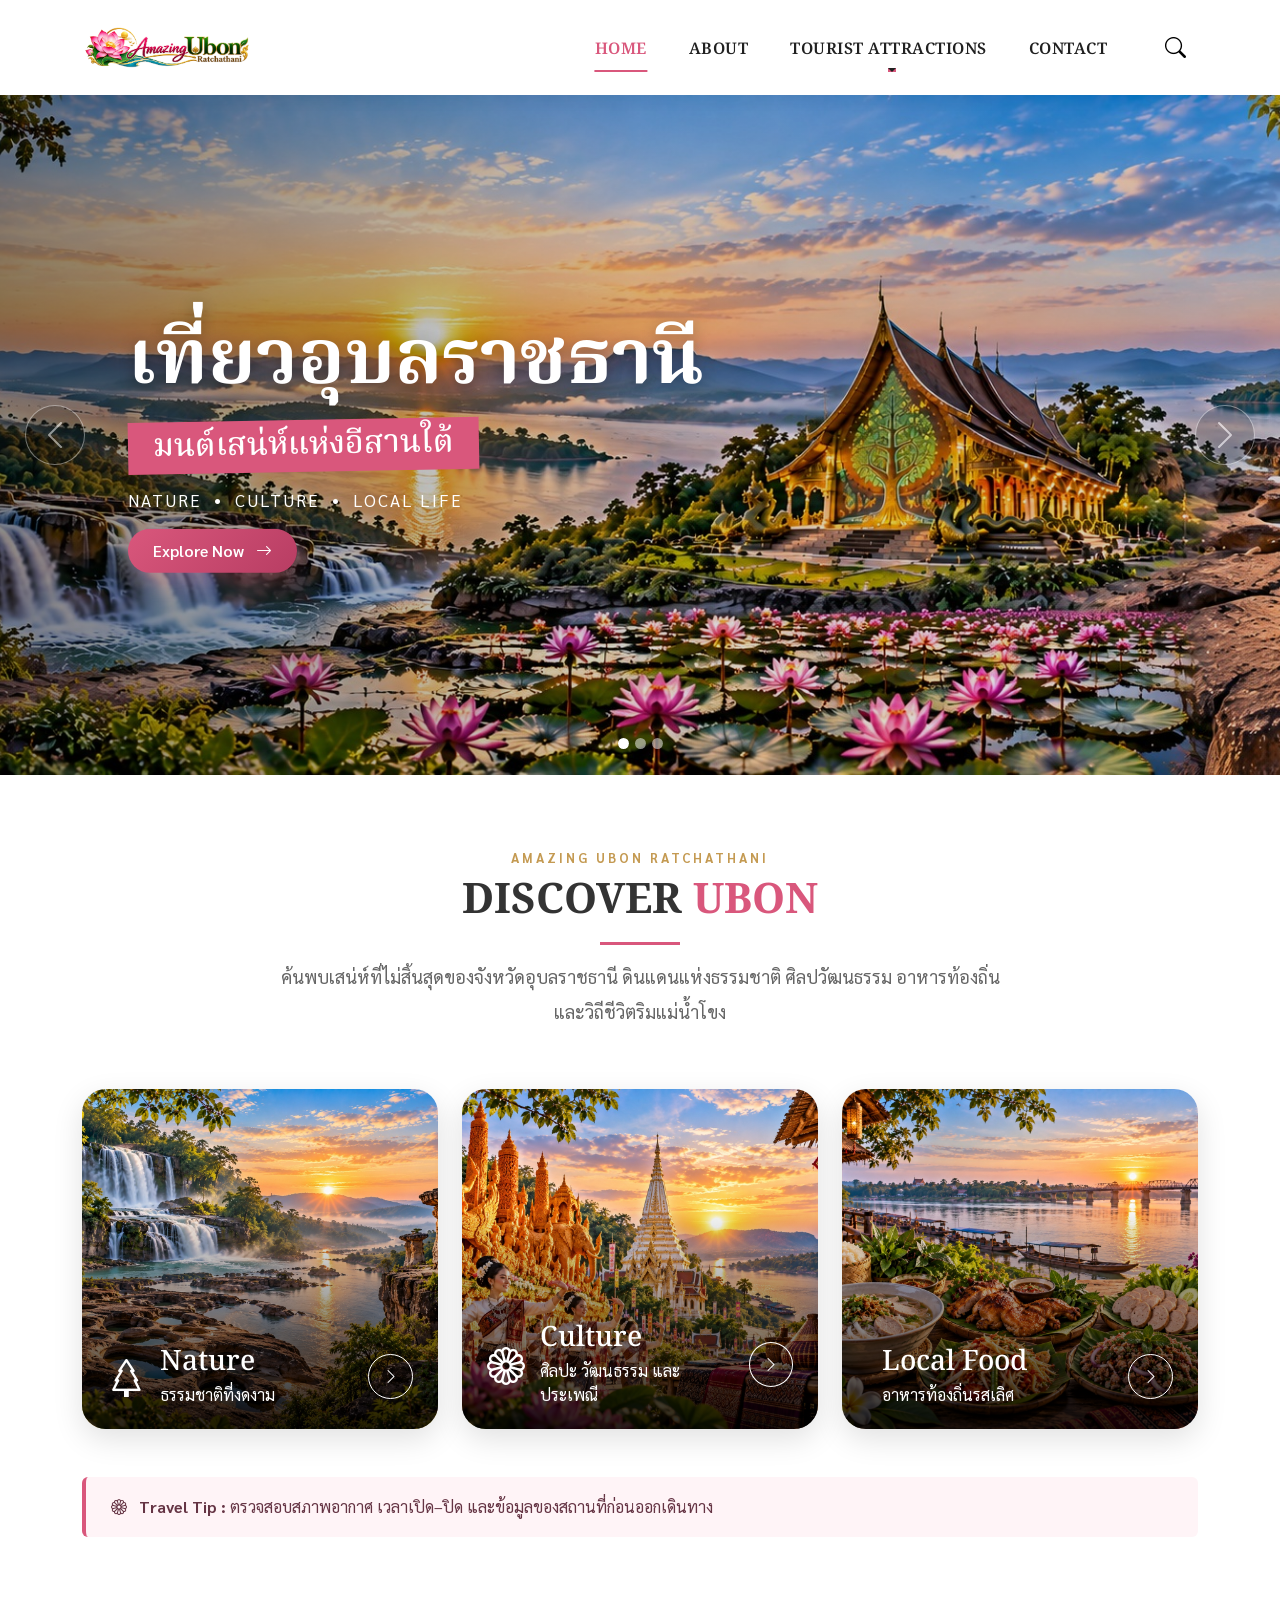
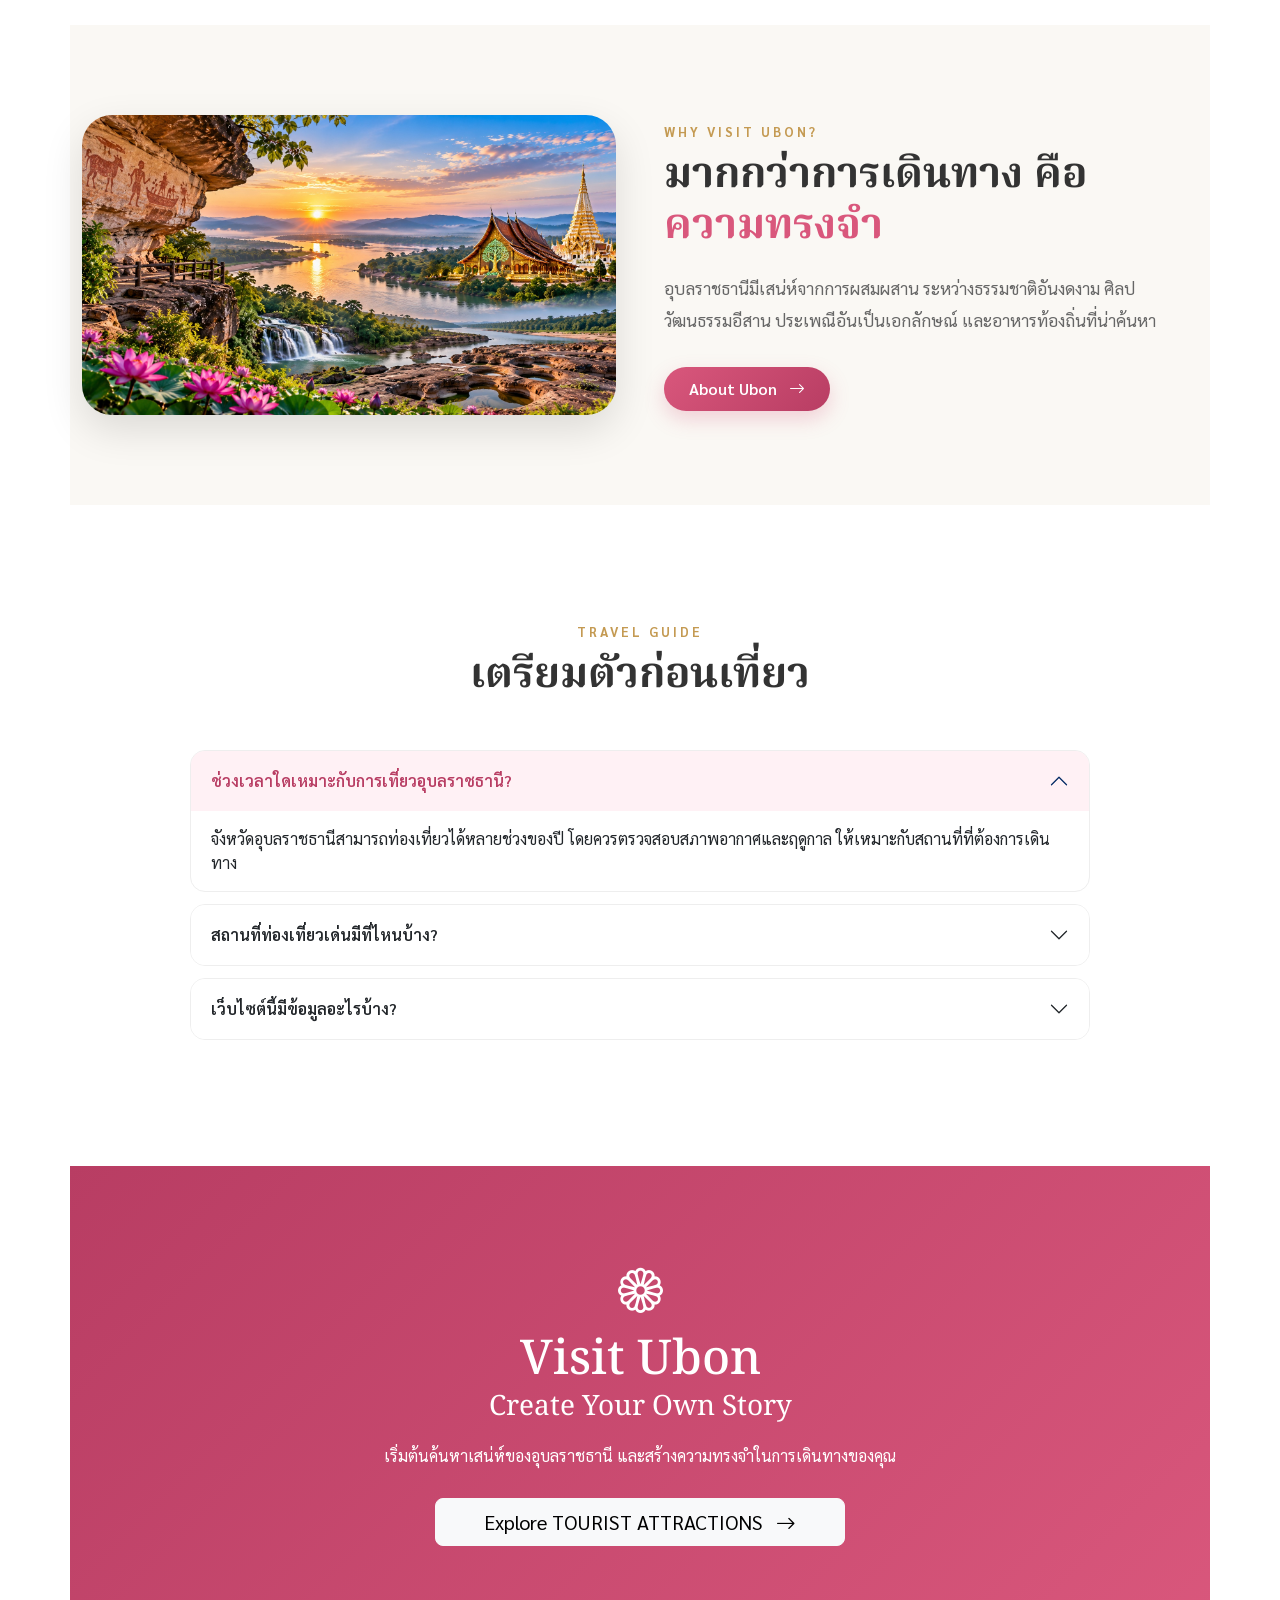
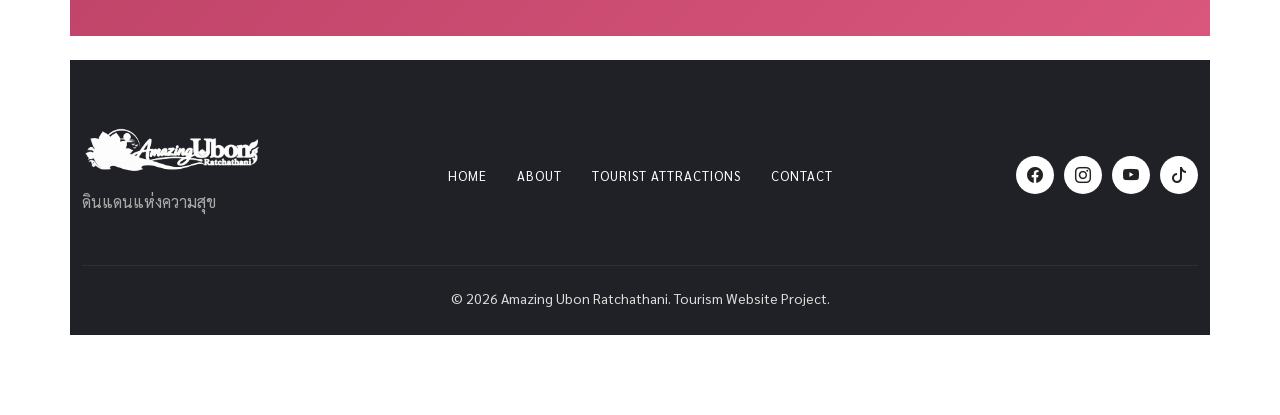
==== index.html @ 1d745002 "Initial commit" ====
<!DOCTYPE html>
<html lang="th">

<head>
    <meta charset="UTF-8">
    <meta name="viewport" content="width=device-width, initial-scale=1.0">

    <title>Amazing Ubon Ratchathani</title>

    <link rel="icon" href="images/logo.png">

    <!-- Bootstrap -->
    <link href="https://cdn.jsdelivr.net/npm/bootstrap@5.3.8/dist/css/bootstrap.min.css" rel="stylesheet">

    <!-- Bootstrap Icons -->
    <link rel="stylesheet" href="https://cdn.jsdelivr.net/npm/bootstrap-icons@1.13.1/font/bootstrap-icons.min.css">

    <!-- Google Fonts -->
    <link rel="preconnect" href="https://fonts.googleapis.com">
    <link rel="preconnect" href="https://fonts.gstatic.com" crossorigin>

    <link
        href="https://fonts.googleapis.com/css2?family=Noto+Serif+Thai:wght@400;500;600;700&family=Sarabun:wght@300;400;500;600;700&display=swap"
        rel="stylesheet">

    <link rel="stylesheet" href="css/style.css">
</head>

<body>


    <!--NAVBAR-->
    <nav class="navbar navbar-expand-lg navbar-light bg-white sticky-top">

        <div class="container">

            <!-- Logo -->
            <a class="navbar-brand" href="index.html">

                <img src="images/logo.png" alt="Amazing Ubon" class="nav-logo"> </a>


            <!-- Mobile Button -->
            <button class="navbar-toggler" type="button" data-bs-toggle="collapse" data-bs-target="#navbarMain">

                <span class="navbar-toggler-icon"></span></button>

            <div class="collapse navbar-collapse" id="navbarMain">
                <ul class="navbar-nav ms-auto align-items-lg-center">
                    <li class="nav-item">
                        <a class="nav-link active" href="index.html">
                            HOME
                        </a> </li>

                    <li class="nav-item">
                        <a class="nav-link" href="about.html">
                            ABOUT
                        </a></li>

                    <!-- Dropdown -->
                    <li class="nav-item dropdown">
                        <a class="nav-link dropdown-toggle" href="#" data-bs-toggle="dropdown">
                            TOURIST ATTRACTIONS
                        </a>

                        <ul class="dropdown-menu">
                            <li>
                                <a class="dropdown-item" href="services.html">
                                    สถานที่ทั้งหมด
                                </a>
                            </li>

                            <li>
                                <a class="dropdown-item" href="services.html#nature">
                                    ธรรมชาติ
                                </a>
                            </li>

                            <li>
                                <a class="dropdown-item" href="services.html#culture">
                                    วัฒนธรรม
                                </a>
                            </li>
                           
                            <li>
                                <a class="dropdown-item" href="services.html#local-food">
                                    อาหารท้องถิ่น
                                </a>
                            </li>
                           





                        </ul>

                    </li>


                    <li class="nav-item">

                        <a class="nav-link" href="contact.html">

                            CONTACT

                        </a>

                    </li>


                    <li class="nav-item ms-lg-3">

                        <button class="search-btn" data-bs-toggle="modal" data-bs-target="#searchModal">

                            <i class="bi bi-search"></i>

                        </button>

                    </li>

                </ul>

            </div>

        </div>

    </nav>


    <!-- ==================================================
     HERO CAROUSEL
================================================== -->
    <section id="heroCarousel" class="carousel slide carousel-fade" data-bs-ride="carousel">

        <!-- Indicators -->
        <div class="carousel-indicators">

            <button type="button" data-bs-target="#heroCarousel" data-bs-slide-to="0" class="active">
            </button>

            <button type="button" data-bs-target="#heroCarousel" data-bs-slide-to="1">
            </button>

            <button type="button" data-bs-target="#heroCarousel" data-bs-slide-to="2">
            </button>

        </div>


        <div class="carousel-inner">


            <!-- ================= SLIDE 1 ================= -->
            <div class="carousel-item active">

                <img src="images/banner.jpg" class="hero-img" alt="เที่ยวอุบลราชธานี">

                <div class="hero-overlay"></div>
                <div class="carousel-caption hero-content">

                    <span class="hero-small">

                    </span>

                    <h1>
                        เที่ยวอุบลราชธานี
                    </h1>

                    <h2>
                        มนต์เสน่ห์แห่งอีสานใต้
                    </h2>

                    <p>
                        NATURE &nbsp;•&nbsp;
                        CULTURE &nbsp;•&nbsp;
                        LOCAL LIFE
                    </p>


                    <a href="services.html" class="btn btn-ubon">

                        Explore Now

                        <i class="bi bi-arrow-right ms-2"></i>

                    </a>

                </div>

            </div>


            <!-- ================= SLIDE 2 ================= -->
            <div class="carousel-item">

                <img src="images/phataem1.jpg" class="hero-img" alt="อุทยานแห่งชาติผาแต้ม">

                <div class="hero-overlay"></div>


                <div class="carousel-caption hero-content">

                    <span class="hero-small">
                        DISCOVER NATURE
                    </span>
                    <p>
                        ชมทิวทัศน์และเรียนรู้เรื่องราว
                        จากภาพเขียนสีก่อนประวัติศาสตร์
                    </p>
                    <a href="services.html#nature" class="btn btn-ubon">

                        Discover

                        <i class="bi bi-arrow-right ms-2"></i>

                    </a>

                </div>

            </div>


            <!-- ================= SLIDE 3 ================= -->
            <div class="carousel-item">

                <img src="images/candle1.jpg" class="hero-img" alt="ประเพณี แห่เทียนพรรษา">

                <div class="hero-overlay"></div>


                <div class="carousel-caption hero-content">

                    <span class="hero-small">
                        UBON CULTURE
                    </span>


                    <a href="services.html#culture" class="btn btn-ubon">

                        Learn More

                        <i class="bi bi-arrow-right ms-2"></i>

                    </a>

                </div>

            </div>

        </div>


        <!-- Previous -->
        <button class="carousel-control-prev" type="button" data-bs-target="#heroCarousel" data-bs-slide="prev">

            <span class="carousel-control-prev-icon"></span>

        </button>


        <!-- Next -->
        <button class="carousel-control-next" type="button" data-bs-target="#heroCarousel" data-bs-slide="next">

            <span class="carousel-control-next-icon"></span>

        </button>

    </section>


    <!-- ==================================================
     INTRODUCTION
================================================== -->
    <section class="intro-section">

        <div class="container text-center">

            <span class="section-small">
                AMAZING UBON RATCHATHANI
            </span>

            <h2 class="section-title">

                DISCOVER
                <span>UBON</span>

            </h2>

            <div class="title-line"></div>

            <p class="intro-text">

                ค้นพบเสน่ห์ที่ไม่สิ้นสุดของจังหวัดอุบลราชธานี
                ดินแดนแห่งธรรมชาติ ศิลปวัฒนธรรม
                อาหารท้องถิ่น และวิถีชีวิตริมแม่น้ำโขง

            </p>

        </div>

    </section>


    <!-- ==================================================
     3 CARDS
================================================== -->
    <section class="discover-section">

        <div class="container">

            <div class="row g-4">


                <!-- NATURE -->
                <div class="col-lg-4 col-md-6">

                    <div class="discover-card">

                        <img src="images/nature.jpg" alt="Nature">


                        <div class="card-dark-overlay"></div>


                        <div class="discover-content">

                            <div class="discover-icon">
                                <i class="bi bi-tree"></i>
                            </div>


                            <div>

                                <h3>
                                    Nature
                                </h3>

                                <p>
                                    ธรรมชาติที่งดงาม
                                </p>

                            </div>


                            <a href="services.html#nature" class="round-arrow">

                                <i class="bi bi-chevron-right"></i>

                            </a>

                        </div>

                    </div>

                </div>


                <!-- CULTURE -->
                <div class="col-lg-4 col-md-6">

                    <div class="discover-card">

                        <img src="images/culture.jpg" alt="Culture">


                        <div class="card-dark-overlay"></div>


                        <div class="discover-content">

                            <div class="discover-icon">
                                <i class="bi bi-flower1"></i>
                            </div>


                            <div>

                                <h3>
                                    Culture
                                </h3>

                                <p>
                                    ศิลปะ วัฒนธรรม และประเพณี
                                </p>

                            </div>


                            <a href="services.html#culture" class="round-arrow">

                                <i class="bi bi-chevron-right"></i>

                            </a>

                        </div>

                    </div>

                </div>


                <!-- FOOD -->
               <!-- =========================
     LOCAL FOOD
========================== -->

<div class="col-lg-4 col-md-6">

    <div class="discover-card">

        <img src="images/local-food.jpg"
             alt="Local Food">

        <div class="card-dark-overlay"></div>

        <div class="discover-content">

            <div class="discover-icon">
                <i class="bi bi-fork-knife"></i>
            </div>

            <div>

                <h3>
                    Local Food
                </h3>

                <p>
                    อาหารท้องถิ่นรสเลิศ
                </p>

            </div>


            <!-- ลิงก์ไป Local Food ในหน้า TOURIST ATTRACTIONS -->
            <a href="services.html#local-food"
               class="round-arrow"
               aria-label="ดูอาหารท้องถิ่น">

                <i class="bi bi-chevron-right"></i>

            </a>

        </div>

    </div>

</div>


    <!-- ==================================================
     TRAVEL ALERT
================================================== -->
    <section class="container py-5">

        <div class="alert travel-alert" role="alert">

            <i class="bi bi-flower1 me-2"></i>

            <strong>Travel Tip :</strong>

            ตรวจสอบสภาพอากาศ เวลาเปิด–ปิด
            และข้อมูลของสถานที่ก่อนออกเดินทาง

        </div>

    </section>


    <!-- ==================================================
     WHY UBON
================================================== -->
    <section class="why-section">

        <div class="container">

            <div class="row align-items-center g-5">


                <div class="col-lg-6">

                    <img src="images/about-ubon.jpg" class="img-fluid why-image" alt="Amazing Ubon">

                </div>


                <div class="col-lg-6">

                    <span class="section-small">
                        WHY VISIT UBON?
                    </span>


                    <h2 class="section-title text-start">

                        มากกว่าการเดินทาง คือ
                        <br><span> ความทรงจำ </span>

                    </h2>


                    <p>

                        อุบลราชธานีมีเสน่ห์จากการผสมผสาน
                        ระหว่างธรรมชาติอันงดงาม
                        ศิลปวัฒนธรรมอีสาน
                        ประเพณีอันเป็นเอกลักษณ์
                        และอาหารท้องถิ่นที่น่าค้นหา

                    </p>


                    <a href="about.html" class="btn btn-ubon">

                        About Ubon

                        <i class="bi bi-arrow-right ms-2"></i>

                    </a>

                </div>

            </div>

        </div>

    </section>


    <!-- ==================================================
     ACCORDION
================================================== -->
    <section class="travel-info">

        <div class="container">

            <div class="text-center mb-5">

                <span class="section-small">
                    TRAVEL GUIDE
                </span>

                <h2 class="section-title">
                    เตรียมตัวก่อนเที่ยว
                </h2>

            </div>


            <div class="accordion" id="travelAccordion">


                <div class="accordion-item">

                    <h2 class="accordion-header">

                        <button class="accordion-button" data-bs-toggle="collapse" data-bs-target="#answer1">

                            ช่วงเวลาใดเหมาะกับการเที่ยวอุบลราชธานี?

                        </button>

                    </h2>


                    <div id="answer1" class="accordion-collapse collapse show" data-bs-parent="#travelAccordion">

                        <div class="accordion-body">

                            จังหวัดอุบลราชธานีสามารถท่องเที่ยวได้หลายช่วงของปี
                            โดยควรตรวจสอบสภาพอากาศและฤดูกาล
                            ให้เหมาะกับสถานที่ที่ต้องการเดินทาง

                        </div>

                    </div>

                </div>


                <div class="accordion-item">

                    <h2 class="accordion-header">

                        <button class="accordion-button collapsed" data-bs-toggle="collapse" data-bs-target="#answer2">

                            สถานที่ท่องเที่ยวเด่นมีที่ไหนบ้าง?

                        </button>

                    </h2>


                    <div id="answer2" class="accordion-collapse collapse" data-bs-parent="#travelAccordion">

                        <div class="accordion-body">

                            ตัวอย่างสถานที่น่าสนใจ ได้แก่
                            อุทยานแห่งชาติผาแต้ม สามพันโบก
                            น้ำตกห้วยหลวง และวัดสิรินธรวรารามภูพร้าว

                        </div>

                    </div>

                </div>


                <div class="accordion-item">

                    <h2 class="accordion-header">

                        <button class="accordion-button collapsed" data-bs-toggle="collapse" data-bs-target="#answer3">

                            เว็บไซต์นี้มีข้อมูลอะไรบ้าง?

                        </button>

                    </h2>


                    <div id="answer3" class="accordion-collapse collapse" data-bs-parent="#travelAccordion">

                        <div class="accordion-body">

                            เว็บไซต์รวบรวมข้อมูลเกี่ยวกับ
                            สถานที่ท่องเที่ยว ธรรมชาติ
                            วัฒนธรรม อาหาร และข้อมูลสำหรับการเดินทาง

                        </div>

                    </div>

                </div>

            </div>

        </div>

    </section>


    <!-- ==================================================
     CTA
================================================== -->
    <section class="main-cta">

        <div class="container text-center">

            <i class="bi bi-flower1 cta-lotus"></i>

            <h2>
                Visit Ubon
            </h2>

            <h3>
                Create Your Own Story
            </h3>

            <p>
                เริ่มต้นค้นหาเสน่ห์ของอุบลราชธานี
                และสร้างความทรงจำในการเดินทางของคุณ
            </p>


            <a href="services.html" class="btn btn-light btn-lg px-5">

                Explore TOURIST ATTRACTIONS

                <i class="bi bi-arrow-right ms-2"></i>

            </a>

        </div>

    </section>


    <!-- ==================================================
     FOOD MODAL
================================================== -->
    <div class="modal fade" id="foodModal" tabindex="-1">

        <div class="modal-dialog modal-dialog-centered">

            <div class="modal-content">

                <div class="modal-header">

                    <h5 class="modal-title">
                        Local Food
                    </h5>

                    <button class="btn-close" data-bs-dismiss="modal">
                    </button>

                </div>


                <div class="modal-body">

                    <img src="images/local-food.jpg" class="img-fluid rounded mb-3" alt="อาหารอุบลราชธานี">


                    <h4>
                        อาหารท้องถิ่นที่น่าลอง
                    </h4>

                    <p>
                        ก๋วยจั๊บญวน หมูยอ
                        อาหารอีสาน และเมนูพื้นถิ่นอีกหลากหลายเมนู
                    </p>

                </div>

            </div>

        </div>

    </div>


    <!-- ==================================================
     SEARCH MODAL
================================================== -->
    <div class="modal fade" id="searchModal" tabindex="-1">

        <div class="modal-dialog modal-dialog-centered">

            <div class="modal-content">

                <div class="modal-header">

                    <h5 class="modal-title">
                        ค้นหาสถานที่ท่องเที่ยว
                    </h5>

                    <button class="btn-close" data-bs-dismiss="modal">
                    </button>

                </div>


                <div class="modal-body">

                    <div class="input-group">

                        <input type="text" class="form-control" placeholder="ค้นหา...">

                        <button class="btn btn-ubon">

                            <i class="bi bi-search"></i>

                        </button>

                    </div>

                </div>

            </div>

        </div>

    </div>


    <!-- ==================================================
     FOOTER
================================================== -->
    <footer class="footer">

        <div class="container">

            <div class="row align-items-center gy-4">


                <!-- LOGO -->
                <div class="col-lg-3">

                    <img src="images/logo.png" class="footer-logo" alt="Ubon Ratchathani">

                    <p class="footer-slogan">
                        ดินแดนแห่งความสุข
                    </p>

                </div>


                <!-- MENU -->
                <div class="col-lg-6">

                    <div class="footer-menu">

                        <a href="index.html">
                            HOME
                        </a>

                        <a href="about.html">
                            ABOUT
                        </a>

                        <a href="services.html">
                            TOURIST ATTRACTIONS
                        </a>

                        <a href="contact.html">
                            CONTACT
                        </a>

                    </div>

                </div>


                <!-- SOCIAL -->
                <div class="col-lg-3 text-lg-end">

                    <div class="social-links">

                        <a href="#">
                            <i class="bi bi-facebook"></i>
                        </a>

                        <a href="#">
                            <i class="bi bi-instagram"></i>
                        </a>

                        <a href="#">
                            <i class="bi bi-youtube"></i>
                        </a>

                        <a href="#">
                            <i class="bi bi-tiktok"></i>
                        </a>

                    </div>

                </div>

            </div>


            <hr>


            <div class="text-center">

                <small>
                    © 2026 Amazing Ubon Ratchathani.
                    Tourism Website Project.
                </small>

            </div>

        </div>

    </footer>


    <script src="https://cdn.jsdelivr.net/npm/bootstrap@5.3.8/dist/js/bootstrap.bundle.min.js"></script>

    <script src="js/script.js"></script>

</body>

</html>
---- css/style.css ----
/* ==================================================
   ROOT COLORS
================================================== */

:root {

    --ubon-pink: #d9577c;
    --ubon-pink-dark: #b83d63;

    --ubon-gold: #c49a52;

    --ubon-dark: #202126;

    --ubon-green: #315a42;

    --ubon-cream: #faf8f4;

    --ubon-white: #ffffff;

}


/* ==================================================
   GENERAL
================================================== */

* {
    box-sizing: border-box;
}

html {
    scroll-behavior: smooth;
}

body {

    margin: 0;

    font-family: 'Sarabun', sans-serif;

    color: #333;

    background: #fff;

}


/* หัวข้อภาษาไทย */
h1,
h2,
h3,
h4,
h5,
h6 {

    font-family: 'Noto Serif Thai', serif;

}


/* ==================================================
   NAVBAR
================================================== */

.navbar {

    min-height: 90px;

    padding: 8px 0;

    box-shadow:
        0 3px 15px rgba(0,0,0,0.08);

}


.nav-logo {

    width: 170px;

    max-height: 70px;

    object-fit: contain;

}


.navbar-nav {

    gap: 18px;

}


.navbar .nav-link {

    position: relative;

    padding: 30px 12px 25px !important;

    color: #202020;

    font-family: 'Noto Serif Thai', serif;

    font-weight: 600;

    letter-spacing: .5px;

}


.navbar .nav-link::after {

    content: "";

    position: absolute;

    left: 50%;
    bottom: 15px;

    width: 0;
    height: 2px;

    background: var(--ubon-pink);

    transform: translateX(-50%);

    transition: .3s;

}


.navbar .nav-link:hover,
.navbar .nav-link.active {

    color: var(--ubon-pink);

}


.navbar .nav-link:hover::after,
.navbar .nav-link.active::after {

    width: 70%;

}


.search-btn {

    width: 45px;
    height: 45px;

    border: 0;

    border-radius: 50%;

    background: transparent;

    font-size: 21px;

    transition: .3s;

}


.search-btn:hover {

    background: #f8e5eb;

    color: var(--ubon-pink);

}


/* ==================================================
   HERO
================================================== */

#heroCarousel {

    position: relative;

}


.hero-img {

    width: 100%;

    height: 680px;

    object-fit: cover;

}


.hero-overlay {

    position: absolute;

    inset: 0;

    background:
        linear-gradient(
            90deg,
            rgba(0,0,0,.46) 0%,
            rgba(0,0,0,.15) 50%,
            rgba(0,0,0,.12) 100%
        );

}


.hero-content {

    top: 50%;
    bottom: auto;

    left: 10%;

    width: 620px;

    text-align: left;

    transform: translateY(-50%);

}


.hero-small {

    display: inline-block;

    margin-bottom: 10px;

    color: #fff;

    letter-spacing: 4px;

    font-size: 14px;

}


.hero-content h1 {

    margin-bottom: 0;

    color: white;

    font-size: clamp(3rem, 6vw, 6rem);

    font-weight: 700;

    line-height: 1.1;

    text-shadow:
        0 3px 15px rgba(0,0,0,.3);

}


.hero-content h2 {

    display: inline-block;

    margin: 15px 0;

    padding: 7px 25px;

    color: white;

    background: var(--ubon-pink);

    font-size: 2rem;

    transform: rotate(-1deg);

}


.hero-content p {

    color: white;

    font-size: 17px;

    letter-spacing: 2px;

}


/* Carousel arrows */

.carousel-control-prev,
.carousel-control-next {

    width: 60px;
    height: 60px;

    top: 50%;

    margin: 0 25px;

    border: 1px solid rgba(255,255,255,.8);

    border-radius: 50%;

    background: rgba(0,0,0,.35);

    transform: translateY(-50%);

}


.carousel-indicators [data-bs-target] {

    width: 11px;
    height: 11px;

    border-radius: 50%;

}


/* ==================================================
   BUTTON
================================================== */

.btn-ubon {

    padding: 13px 30px;

    border: 1px solid var(--ubon-pink);

    border-radius: 50px;

    color: white;

    background:
        linear-gradient(
            135deg,
            var(--ubon-pink),
            var(--ubon-pink-dark)
        );

    font-weight: 600;

    box-shadow:
        0 8px 20px rgba(217,87,124,.25);

    transition: .3s;

}


.btn-ubon:hover {

    color: white;

    background: var(--ubon-pink-dark);

    transform: translateY(-3px);

}


/* ==================================================
   INTRO
================================================== */

.intro-section {

    padding: 70px 0 25px;

    background:
        linear-gradient(
            rgba(255,255,255,.96),
            rgba(255,255,255,.96)
        );

}


.section-small {

    color: var(--ubon-gold);

    font-size: 13px;

    font-weight: 700;

    letter-spacing: 3px;

}


.section-title {

    margin-top: 8px;

    font-size: 42px;

    font-weight: 700;

    text-align: center;

}


.section-title span {

    color: var(--ubon-pink);

}


.title-line {

    width: 80px;
    height: 3px;

    margin: 15px auto;

    background: var(--ubon-pink);

}


.intro-text {

    max-width: 750px;

    margin: auto;

    color: #666;

    font-size: 18px;

    line-height: 1.9;

}


/* ==================================================
   DISCOVER CARDS
================================================== */

.discover-section {

    padding: 35px 0 80px;

}


.discover-card {

    position: relative;

    height: 340px;

    overflow: hidden;

    border-radius: 24px;

    box-shadow:
        0 10px 30px rgba(0,0,0,.12);

}


.discover-card img {

    width: 100%;
    height: 100%;

    object-fit: cover;

    transition: transform .6s;

}


.discover-card:hover img {

    transform: scale(1.08);

}


.card-dark-overlay {

    position: absolute;

    inset: 0;

    background:
        linear-gradient(
            transparent 35%,
            rgba(0,0,0,.85) 100%
        );

}


.discover-content {

    position: absolute;

    left: 25px;
    right: 25px;
    bottom: 22px;

    display: flex;

    align-items: center;

    gap: 15px;

    color: white;

}


.discover-content h3 {

    margin: 0;

    font-size: 28px;

}


.discover-content p {

    margin: 3px 0 0;

}


.discover-icon {

    font-size: 38px;

}


.round-arrow {

    width: 45px;
    height: 45px;

    margin-left: auto;

    display: flex;

    align-items: center;
    justify-content: center;

    border: 1px solid white;

    border-radius: 50%;

    color: white;

    background: transparent;

    text-decoration: none;

    transition: .3s;

}


.round-arrow:hover {

    color: white;

    background: var(--ubon-pink);

    border-color: var(--ubon-pink);

}


/* ==================================================
   ALERT
================================================== */

.travel-alert {

    padding: 18px 25px;

    border: 0;
    border-left: 4px solid var(--ubon-pink);

    background: #fff4f7;

    color: #653444;

}


/* ==================================================
   WHY UBON
================================================== */

.why-section {

    padding: 90px 0;

    background: var(--ubon-cream);

}


.why-image {

    width: 100%;

    border-radius: 30px;

    box-shadow:
        0 15px 40px rgba(0,0,0,.12);

}


.why-section .section-title {

    text-align: left;

}


.why-section p {

    margin: 20px 0 30px;

    color: #666;

    font-size: 17px;

    line-height: 1.9;

}


/* ==================================================
   ACCORDION
================================================== */

.travel-info {

    padding: 90px 0;

}


.accordion {

    max-width: 900px;

    margin: auto;

}


.accordion-item {

    margin-bottom: 12px;

    overflow: hidden;

    border: 1px solid #eee !important;

    border-radius: 15px !important;

}


.accordion-button {

    padding: 20px;

    font-family: 'Sarabun', sans-serif;

    font-weight: 600;

}


.accordion-button:not(.collapsed) {

    color: var(--ubon-pink-dark);

    background: #fff1f5;

    box-shadow: none;

}


.accordion-button:focus {

    box-shadow: none;

}


/* ==================================================
   CTA
================================================== */

.main-cta {

    padding: 90px 0;

    color: white;

    background:
        linear-gradient(
            135deg,
            #b83d63,
            #d9577c
        );

}


.cta-lotus {

    font-size: 45px;

}


.main-cta h2 {

    margin: 10px 0 0;

    font-size: 48px;

}


.main-cta h3 {

    font-weight: 400;

}


.main-cta p {

    max-width: 600px;

    margin: 20px auto 30px;

}


/* ==================================================
   FOOTER
================================================== */

.footer {

    padding: 60px 0 25px;

    color: #ddd;

    background: #202126;

}


.footer-logo {

    width: 180px;

    filter: brightness(0) invert(1);

}


.footer-slogan {

    margin-top: 10px;

    color: #aaa;

}


.footer-menu {

    display: flex;

    justify-content: center;

    gap: 30px;

}


.footer-menu a {

    color: white;

    text-decoration: none;

    font-size: 13px;

    letter-spacing: 1px;

}


.footer-menu a:hover {

    color: var(--ubon-pink);

}


.social-links {

    display: flex;

    justify-content: flex-end;

    gap: 10px;

}


.social-links a {

    width: 38px;
    height: 38px;

    display: flex;

    align-items: center;
    justify-content: center;

    border-radius: 50%;

    color: #222;

    background: white;

    text-decoration: none;

    transition: .3s;

}


.social-links a:hover {

    color: white;

    background: var(--ubon-pink);

}


.footer hr {

    margin: 35px 0 20px;

    border-color: #555;

}


/* ==================================================
   RESPONSIVE
================================================== */

@media (max-width: 991px) {

    .navbar-nav {

        gap: 0;

    }


    .navbar .nav-link {

        padding: 12px !important;

    }


    .navbar .nav-link::after {

        display: none;

    }


    .hero-img {

        height: 600px;

    }


    .hero-content {

        left: 8%;

        width: 84%;

    }


    .hero-content h1 {

        font-size: 4rem;

    }


    .footer-menu {

        justify-content: flex-start;

        flex-wrap: wrap;

    }


    .social-links {

        justify-content: flex-start;

    }

}


@media (max-width: 576px) {

    .nav-logo {

        width: 130px;

    }


    .hero-img {

        height: 520px;

    }


    .hero-content {

        left: 7%;

        width: 86%;

    }


    .hero-content h1 {

        font-size: 2.7rem;

    }


    .hero-content h2 {

        font-size: 1.4rem;

    }


    .hero-content p {

        font-size: 13px;

    }


    .section-title {

        font-size: 32px;

    }


    .discover-card {

        height: 300px;

    }


    .carousel-control-prev,
    .carousel-control-next {

        width: 45px;
        height: 45px;

        margin: 0 8px;

    }

}



/* ==================================================
   ABOUT HERO
================================================== */

.about-hero {
    position: relative;
    height: 460px;
    overflow: hidden;
}

.about-hero-img {
    width: 100%;
    height: 100%;
    object-fit: cover;
}

.about-hero-overlay {
    position: absolute;
    inset: 0;

    background:
        linear-gradient(
            90deg,
            rgba(20, 20, 20, .65),
            rgba(20, 20, 20, .18)
        );
}

.about-hero-content {
    position: absolute;

    top: 50%;
    left: 50%;

    transform: translate(-50%, -50%);

    color: white;
}

.about-small {
    color: #f3cf7a;

    font-size: 13px;
    font-weight: 600;

    letter-spacing: 4px;
}

.about-hero h1 {
    margin: 10px 0;

    font-size: clamp(3rem, 6vw, 5rem);

    font-weight: 700;

    text-shadow:
        0 4px 20px rgba(0, 0, 0, .35);
}

.about-hero p {
    max-width: 650px;

    margin: 0;

    font-size: 19px;
    line-height: 1.8;
}


/* ==================================================
   BREADCRUMB
================================================== */

.breadcrumb-section {
    padding: 18px 0;

    border-bottom: 1px solid #eee;

    background: #fff;
}

.breadcrumb {
    font-size: 13px;
    letter-spacing: 1px;
}

.breadcrumb a {
    color: var(--ubon-pink);
    text-decoration: none;
}


/* ==================================================
   ABOUT STORY
================================================== */

.about-story {
    padding: 100px 0;
}

.about-image-box {
    position: relative;
}

.about-main-image {
    width: 100%;
    height: 550px;

    object-fit: cover;

    border-radius: 30px;

    box-shadow:
        0 20px 50px rgba(0, 0, 0, .13);
}

.about-image-badge {
    position: absolute;

    right: -20px;
    bottom: 35px;

    display: flex;
    align-items: center;

    gap: 12px;

    padding: 17px 25px;

    border-radius: 50px;

    color: white;

    background:
        linear-gradient(
            135deg,
            var(--ubon-pink),
            var(--ubon-pink-dark)
        );

    box-shadow:
        0 10px 30px rgba(217, 87, 124, .35);

    font-weight: 600;
    letter-spacing: 1px;
}

.about-image-badge i {
    font-size: 25px;
}

.about-title {
    margin: 10px 0;

    font-size: 45px;

    font-weight: 700;

    line-height: 1.4;
}

.about-title span {
    color: var(--ubon-pink);
}

.about-line {
    width: 75px;
    height: 3px;

    margin: 20px 0;

    background: var(--ubon-pink);
}

.about-story p {
    color: #666;

    font-size: 17px;

    line-height: 1.9;
}


/* ==================================================
   EXPERIENCE CARDS
================================================== */

.experience-section {
    padding: 100px 0;

    background: #faf8f4;
}

.section-description {
    max-width: 700px;

    margin: 15px auto 0;

    color: #777;

    font-size: 17px;
    line-height: 1.8;
}

.about-info-card {
    height: 100%;

    overflow: hidden;

    border-radius: 25px;

    background: white;

    box-shadow:
        0 10px 35px rgba(0, 0, 0, .08);

    transition: .4s;
}

.about-info-card:hover {
    transform: translateY(-10px);

    box-shadow:
        0 20px 45px rgba(0, 0, 0, .13);
}

.about-card-image {
    position: relative;

    height: 270px;

    overflow: hidden;
}

.about-card-image img {
    width: 100%;
    height: 100%;

    object-fit: cover;

    transition: .6s;
}

.about-info-card:hover img {
    transform: scale(1.07);
}

.about-card-number {
    position: absolute;

    top: 20px;
    right: 20px;

    width: 48px;
    height: 48px;

    display: flex;
    align-items: center;
    justify-content: center;

    border-radius: 50%;

    color: white;

    background: var(--ubon-pink);

    font-weight: 700;
}

.about-card-body {
    position: relative;

    padding: 35px 30px 30px;
}

.about-card-icon {
    position: absolute;

    top: -35px;
    left: 30px;

    width: 65px;
    height: 65px;

    display: flex;
    align-items: center;
    justify-content: center;

    border: 5px solid white;

    border-radius: 50%;

    color: white;

    background: var(--ubon-pink);

    font-size: 27px;
}

.about-card-body h3 {
    margin-top: 15px;

    font-size: 28px;
}

.about-card-body p {
    min-height: 125px;

    color: #777;

    line-height: 1.8;
}

.about-card-body a,
.about-card-link {
    padding: 0;

    border: 0;

    color: var(--ubon-pink-dark);

    background: transparent;

    text-decoration: none;

    font-weight: 600;
}

.about-card-body a:hover,
.about-card-link:hover {
    color: var(--ubon-gold);
}


/* ==================================================
   WHY UBON
================================================== */

.about-why {
    padding: 100px 0;
}

.about-why-intro {
    margin-bottom: 35px;

    color: #666;

    font-size: 17px;
    line-height: 1.9;
}

.why-item {
    display: flex;

    gap: 18px;

    margin-bottom: 25px;
}

.why-icon {
    width: 58px;
    height: 58px;

    min-width: 58px;

    display: flex;
    align-items: center;
    justify-content: center;

    border-radius: 50%;

    color: var(--ubon-pink);

    background: #fff0f4;

    font-size: 24px;
}

.why-item h4 {
    margin-bottom: 5px;

    font-size: 20px;
}

.why-item p {
    margin: 0;

    color: #777;
}

.why-photo-grid {
    display: grid;

    grid-template-columns: 1fr 1fr;

    grid-template-rows: 240px 240px;

    gap: 15px;
}

.why-photo {
    width: 100%;
    height: 100%;

    object-fit: cover;

    border-radius: 20px;

    box-shadow:
        0 10px 25px rgba(0, 0, 0, .1);
}

.why-photo-large {
    grid-row: span 2;
}


/* ==================================================
   HIGHLIGHTS
================================================== */

.about-highlights {
    padding: 70px 0;

    color: white;

    background: #202126;
}

.highlight-item {
    padding: 25px 10px;
}

.highlight-item i {
    color: #e47494;

    font-size: 42px;
}

.highlight-item h3 {
    margin: 15px 0 3px;

    font-size: 22px;
}

.highlight-item p {
    margin: 0;

    color: #aaa;
}


/* ==================================================
   ABOUT CTA
================================================== */

.about-cta {
    padding: 100px 0;

    color: white;

    background:
        linear-gradient(
            135deg,
            #b83d63,
            #df6b8d
        );
}

.about-cta-icon {
    display: block;

    margin-bottom: 10px;

    font-size: 45px;
}

.about-cta > .container > span {
    font-size: 12px;

    letter-spacing: 4px;
}

.about-cta h2 {
    margin: 15px 0;

    font-size: 42px;

    font-weight: 700;
}

.about-cta p {
    max-width: 650px;

    margin: 0 auto 30px;

    font-size: 17px;

    line-height: 1.8;
}


/* ==================================================
   ABOUT RESPONSIVE
================================================== */

@media (max-width: 991px) {

    .about-hero {
        height: 400px;
    }

    .about-main-image {
        height: 450px;
    }

    .about-image-badge {
        right: 20px;
    }

    .about-title {
        font-size: 38px;
    }

}


@media (max-width: 576px) {

    .about-hero {
        height: 350px;
    }

    .about-hero h1 {
        font-size: 2.7rem;
    }

    .about-hero p {
        font-size: 16px;
    }

    .about-story,
    .experience-section,
    .about-why,
    .about-cta {
        padding: 70px 0;
    }

    .about-main-image {
        height: 360px;
    }

    .about-image-badge {
        right: 10px;
        bottom: 15px;

        padding: 12px 18px;

        font-size: 12px;
    }

    .about-title {
        font-size: 32px;
    }

    .why-photo-grid {
        grid-template-columns: 1fr;
        grid-template-rows: repeat(3, 220px);
    }

    .why-photo-large {
        grid-row: auto;
    }

    .about-cta h2 {
        font-size: 32px;
    }

}



/* ==================================================
   CONTACT HERO
================================================== */

.contact-hero {
    position: relative;
    height: 430px;
    overflow: hidden;
}

.contact-hero-img {
    width: 100%;
    height: 100%;
    object-fit: cover;
}

.contact-hero-overlay {
    position: absolute;
    inset: 0;

    background:
        linear-gradient(
            90deg,
            rgba(20, 20, 20, .65),
            rgba(20, 20, 20, .18)
        );
}

.contact-hero-content {
    position: absolute;

    top: 50%;
    left: 50%;

    transform: translate(-50%, -50%);

    color: white;
}

.contact-small {
    color: #f3cf7a;

    font-size: 13px;
    font-weight: 600;

    letter-spacing: 4px;
}

.contact-hero h1 {
    margin: 10px 0;

    font-size: clamp(3rem, 6vw, 5rem);

    font-weight: 700;
}

.contact-hero p {
    max-width: 650px;

    font-size: 18px;

    line-height: 1.8;
}


/* ==================================================
   CONTACT INTRO
================================================== */

.contact-intro {
    padding: 80px 0 35px;
}

.contact-intro-text {
    max-width: 760px;

    margin: auto;

    color: #777;

    font-size: 17px;

    line-height: 1.9;
}


/* ==================================================
   CONTACT MAIN
================================================== */

.contact-main {
    padding: 40px 0 100px;
}


/* LEFT SIDE */

.contact-info-box {
    height: 100%;

    padding: 50px 40px;

    border-radius: 30px;

    color: white;

    background:
        linear-gradient(
            145deg,
            #202126,
            #292a30
        );

    box-shadow:
        0 20px 50px rgba(0, 0, 0, .15);
}

.contact-label {
    color: #e8ba65;

    font-size: 12px;

    letter-spacing: 3px;
}

.contact-info-box h2 {
    margin: 12px 0 20px;

    font-size: 42px;

    line-height: 1.3;
}

.contact-info-box h2 span {
    color: #e47494;
}

.contact-description {
    margin-bottom: 35px;

    color: #bbb;

    line-height: 1.9;
}

.contact-info-item {
    display: flex;

    gap: 18px;

    margin-bottom: 25px;

    align-items: center;
}

.contact-icon {
    width: 55px;
    height: 55px;

    min-width: 55px;

    display: flex;

    align-items: center;
    justify-content: center;

    border-radius: 50%;

    color: white;

    background:
        linear-gradient(
            135deg,
            var(--ubon-pink),
            var(--ubon-pink-dark)
        );

    font-size: 21px;
}

.contact-info-item h5 {
    margin: 0 0 4px;

    font-size: 17px;
}

.contact-info-item p {
    margin: 0;

    color: #aaa;
}

.contact-social-title {
    margin: 35px 0 15px;

    font-weight: 600;
}

.contact-social {
    display: flex;

    gap: 10px;
}

.contact-social a {
    width: 42px;
    height: 42px;

    display: flex;

    align-items: center;
    justify-content: center;

    border: 1px solid #555;

    border-radius: 50%;

    color: white;

    text-decoration: none;

    transition: .3s;
}

.contact-social a:hover {
    border-color: var(--ubon-pink);

    background: var(--ubon-pink);

    transform: translateY(-3px);
}


/* ==================================================
   CONTACT FORM
================================================== */

.contact-form-box {
    height: 100%;

    padding: 50px;

    border: 1px solid #eee;

    border-radius: 30px;

    background: white;

    box-shadow:
        0 15px 45px rgba(0, 0, 0, .08);
}

.contact-form-box h2 {
    margin: 8px 0;

    font-size: 38px;

    font-weight: 700;
}

.contact-form-box > p {
    margin-bottom: 35px;

    color: #777;
}

.contact-form-box .form-label {
    margin-bottom: 8px;

    font-weight: 600;
}

.contact-form-box .form-label span {
    color: var(--ubon-pink);
}

.contact-input .input-group-text {
    width: 50px;

    justify-content: center;

    border-color: #e4e4e4;

    color: var(--ubon-pink);

    background: #fff7f9;
}

.contact-form-box .form-control,
.contact-form-box .form-select {
    min-height: 52px;

    border-color: #e4e4e4;

    border-radius: 10px;
}

.contact-input .form-control {
    border-radius: 0 10px 10px 0;
}

.contact-form-box textarea.form-control {
    min-height: 160px;

    resize: vertical;
}

.contact-form-box .form-control:focus,
.contact-form-box .form-select:focus {
    border-color: var(--ubon-pink);

    box-shadow:
        0 0 0 .2rem rgba(217, 87, 124, .12);
}

.contact-form-box .form-check-input:checked {
    border-color: var(--ubon-pink);

    background-color: var(--ubon-pink);
}

.contact-submit {
    min-width: 180px;
}


/* ==================================================
   MAP
================================================== */

.map-section {
    padding: 90px 0;

    background: #faf8f4;
}

.map-box {
    position: relative;

    overflow: hidden;

    border-radius: 30px;

    background: white;

    box-shadow:
        0 15px 45px rgba(0, 0, 0, .12);
}

.map-box iframe {
    display: block;
}

.map-info {
    position: absolute;

    left: 30px;
    bottom: 30px;

    display: flex;

    align-items: center;

    gap: 15px;

    padding: 18px 25px;

    border-radius: 18px;

    background: rgba(255, 255, 255, .95);

    box-shadow:
        0 8px 25px rgba(0, 0, 0, .15);
}

.map-pin {
    width: 50px;
    height: 50px;

    display: flex;

    align-items: center;
    justify-content: center;

    border-radius: 50%;

    color: white;

    background: var(--ubon-pink);

    font-size: 22px;
}

.map-info span {
    color: var(--ubon-pink);

    font-size: 10px;
    font-weight: 700;

    letter-spacing: 2px;
}

.map-info h4 {
    margin: 2px 0;

    font-size: 20px;
}

.map-info p {
    margin: 0;

    color: #777;
}


/* ==================================================
   CONTACT HELP CARDS
================================================== */

.contact-help {
    padding: 100px 0;
}

.contact-help-card {
    height: 100%;

    padding: 40px 30px;

    border: 1px solid #eee;

    border-radius: 22px;

    background: white;

    text-align: center;

    transition: .35s;
}

.contact-help-card:hover {
    transform: translateY(-8px);

    box-shadow:
        0 15px 40px rgba(0, 0, 0, .09);
}

.help-icon {
    width: 70px;
    height: 70px;

    margin: 0 auto 20px;

    display: flex;

    align-items: center;
    justify-content: center;

    border-radius: 50%;

    color: var(--ubon-pink);

    background: #fff0f4;

    font-size: 28px;
}

.contact-help-card h4 {
    font-size: 23px;
}

.contact-help-card p {
    color: #777;

    line-height: 1.8;
}

.contact-help-card a {
    color: var(--ubon-pink-dark);

    text-decoration: none;

    font-weight: 600;
}


/* ==================================================
   CONTACT CTA
================================================== */

.contact-cta {
    padding: 100px 0;

    color: white;

    background:
        linear-gradient(
            135deg,
            #b83d63,
            #df6b8d
        );
}

.contact-cta-icon {
    display: block;

    margin-bottom: 10px;

    font-size: 45px;
}

.contact-cta > .container > span {
    font-size: 12px;

    letter-spacing: 4px;
}

.contact-cta h2 {
    margin: 10px 0;

    font-size: 48px;
}

.contact-cta p {
    max-width: 650px;

    margin: 0 auto 30px;

    font-size: 17px;

    line-height: 1.8;
}


/* ==================================================
   CONTACT RESPONSIVE
================================================== */

@media (max-width: 991px) {

    .contact-info-box,
    .contact-form-box {
        padding: 40px 30px;
    }

    .contact-hero {
        height: 390px;
    }

}


@media (max-width: 576px) {

    .contact-hero {
        height: 340px;
    }

    .contact-hero h1 {
        font-size: 2.7rem;
    }

    .contact-hero p {
        font-size: 15px;
    }

    .contact-main,
    .map-section,
    .contact-help,
    .contact-cta {
        padding: 70px 0;
    }

    .contact-info-box,
    .contact-form-box {
        padding: 30px 22px;

        border-radius: 20px;
    }

    .contact-info-box h2,
    .contact-form-box h2 {
        font-size: 30px;
    }

    .map-box iframe {
        height: 400px;
    }

    .map-info {
        left: 15px;
        right: 15px;
        bottom: 15px;

        padding: 13px 15px;
    }

    .contact-cta h2 {
        font-size: 34px;
    }

}



/* ==================================================
   DESTINATION HERO
================================================== */

.destination-hero {
    position: relative;
    height: 500px;
    overflow: hidden;
}

.destination-hero-img {
    width: 100%;
    height: 100%;
    object-fit: cover;
}

.destination-hero-overlay {
    position: absolute;
    inset: 0;

    background:
        linear-gradient(
            90deg,
            rgba(20, 20, 20, .68),
            rgba(20, 20, 20, .18)
        );
}

.destination-hero-content {
    position: absolute;

    top: 50%;
    left: 50%;

    transform: translate(-50%, -50%);

    color: white;
}

.destination-small {
    color: #f3cf7a;

    font-size: 13px;
    font-weight: 600;

    letter-spacing: 4px;
}

.destination-hero h1 {
    margin: 10px 0;

    font-size: clamp(3rem, 6vw, 5.5rem);

    font-weight: 700;

    text-shadow:
        0 4px 20px rgba(0,0,0,.3);
}

.destination-hero p {
    max-width: 650px;

    margin-bottom: 25px;

    font-size: 18px;
    line-height: 1.8;
}


/* ==================================================
   INTRO
================================================== */

.destination-intro {
    padding: 90px 0 35px;
}

.destination-intro-text {
    max-width: 800px;

    margin: auto;

    color: #777;

    font-size: 17px;
    line-height: 1.9;
}


/* ==================================================
   FILTER
================================================== */

.destination-filter {
    padding: 20px 0 60px;
}

.filter-buttons {
    display: flex;

    justify-content: center;

    flex-wrap: wrap;

    gap: 12px;
}

.filter-btn {
    min-width: 130px;

    padding: 11px 25px;

    border: 1px solid #ddd;

    border-radius: 50px;

    color: #555;

    background: white;

    font-weight: 600;

    transition: .3s;
}

.filter-btn:hover,
.filter-btn.active {
    border-color: var(--ubon-pink);

    color: white;

    background: var(--ubon-pink);
}


/* ==================================================
   DESTINATION SECTIONS
================================================== */

.destination-section {
    padding: 80px 0 100px;
}

.culture-section {
    background: #faf8f4;
}

.destination-section-heading {
    display: flex;

    justify-content: space-between;
    align-items: end;

    margin-bottom: 45px;

    padding-bottom: 20px;

    border-bottom: 1px solid #eee;
}

.destination-section-heading h2 {
    margin: 8px 0 0;

    font-size: 40px;

    font-weight: 700;
}

.destination-section-heading h2 span {
    color: var(--ubon-pink);
}

.destination-heading-icon {
    color: var(--ubon-pink);

    font-size: 45px;
}


/* ==================================================
   DESTINATION CARDS
================================================== */

.destination-card {
    overflow: hidden;

    border: 0;

    border-radius: 25px;

    background: white;

    box-shadow:
        0 10px 35px rgba(0,0,0,.08);

    transition: .4s;
}

.destination-card:hover {
    transform: translateY(-9px);

    box-shadow:
        0 20px 45px rgba(0,0,0,.13);
}

.destination-image {
    position: relative;

    height: 280px;

    overflow: hidden;
}

.destination-image img {
    width: 100%;
    height: 100%;

    object-fit: cover;

    transition: transform .6s;
}

.destination-card:hover .destination-image img {
    transform: scale(1.08);
}

.destination-badge {
    position: absolute;

    top: 18px;
    left: 18px;

    padding: 8px 15px;

    border-radius: 30px;

    color: white;

    background: #315a42;

    letter-spacing: 1px;
}

.culture-badge {
    background: var(--ubon-pink);
}

.destination-card .card-body {
    padding: 27px 27px 15px;
}

.destination-location {
    margin-bottom: 10px;

    color: var(--ubon-pink);

    font-size: 13px;

    font-weight: 600;
}

.destination-card .card-title {
    margin-bottom: 13px;

    font-size: 24px;

    font-weight: 700;
}

.destination-card .card-text {
    color: #777;

    line-height: 1.8;
}

.destination-card .card-footer {
    padding: 0 27px 27px;

    border: 0;

    background: white;
}

.destination-link {
    padding: 0;

    border: 0;

    color: var(--ubon-pink-dark);

    background: transparent;

    font-weight: 600;

    transition: .3s;
}

.destination-link i {
    margin-left: 6px;

    transition: .3s;
}

.destination-link:hover {
    color: var(--ubon-gold);
}

.destination-link:hover i {
    margin-left: 12px;
}


/* ==================================================
   TABLE
================================================== */

.travel-table-section {
    padding: 100px 0;
}

.travel-table {
    overflow: hidden;

    border-radius: 18px;

    box-shadow:
        0 10px 35px rgba(0,0,0,.07);
}

.travel-table thead th {
    padding: 18px;

    border: 0;

    color: white;

    background: #202126;
}

.travel-table tbody td {
    padding: 18px;

    border-color: #eee;
}

.travel-table tbody tr:hover td {
    background: #fff6f8;
}

.table-nature {
    padding: 8px 13px;

    background: #315a42;
}

.table-culture {
    padding: 8px 13px;

    background: var(--ubon-pink);
}


/* ==================================================
   DESTINATION MODAL
================================================== */

.destination-modal {
    overflow: hidden;

    border: 0;

    border-radius: 25px;
}

.destination-modal .modal-header {
    padding: 20px 25px;

    border-bottom: 1px solid #eee;
}

.destination-modal .modal-title {
    font-weight: 700;
}

.destination-modal .modal-body {
    padding: 25px;
}

.modal-destination-image {
    width: 100%;
    height: 390px;

    margin-bottom: 20px;

    object-fit: cover;

    border-radius: 18px;
}

.destination-badge-static {
    margin-bottom: 10px;

    padding: 8px 14px;

    background: #315a42;
}

.destination-modal h3 {
    margin: 8px 0;

    font-size: 28px;
}

.destination-modal p {
    color: #666;

    line-height: 1.9;
}


/* ==================================================
   CTA
================================================== */

.destination-cta {
    padding: 100px 0;

    color: white;

    background:
        linear-gradient(
            135deg,
            #b83d63,
            #df6b8d
        );
}

.destination-cta-icon {
    display: block;

    margin-bottom: 10px;

    font-size: 45px;
}

.destination-cta > .container > span {
    font-size: 12px;

    letter-spacing: 4px;
}

.destination-cta h2 {
    margin: 12px 0;

    font-size: 48px;

    font-weight: 700;
}

.destination-cta p {
    max-width: 650px;

    margin: 0 auto 30px;

    font-size: 17px;

    line-height: 1.8;
}


/* ==================================================
   RESPONSIVE
================================================== */

@media (max-width: 991px) {

    .destination-hero {
        height: 430px;
    }

    .destination-section-heading h2 {
        font-size: 34px;
    }

}


@media (max-width: 576px) {

    .destination-hero {
        height: 380px;
    }

    .destination-hero h1 {
        font-size: 2.8rem;
    }

    .destination-hero p {
        font-size: 15px;
    }

    .destination-section,
    .travel-table-section,
    .destination-cta {
        padding: 70px 0;
    }

    .destination-section-heading {
        align-items: center;
    }

    .destination-heading-icon {
        font-size: 32px;
    }

    .destination-section-heading h2 {
        font-size: 29px;
    }

    .destination-image {
        height: 250px;
    }

    .modal-destination-image {
        height: 260px;
    }

    .destination-cta h2 {
        font-size: 34px;
    }

}



/* =========================
   LOCAL FOOD
========================= */

#local-food {
    background-color: #fffaf5;
    scroll-margin-top: 90px;
}

#local-food h2 {
    color: #b83b68;
    font-size: 2.5rem;
}

.food-card {
    border: none;
    border-radius: 20px;
    overflow: hidden;
    transition: all 0.3s ease;
}

.food-card:hover {
    transform: translateY(-8px);
    box-shadow: 0 15px 35px rgba(0, 0, 0, 0.15) !important;
}

.food-card img {
    width: 100%;
    height: 250px;
    object-fit: cover;
}

.food-card .card-title {
    color: #166534;
    font-weight: 700;
}

.food-card .card-text {
    color: #666;
    line-height: 1.8;
}

.btn-ubon {
    background-color: #c94f7c;
    color: white;
    border-radius: 50px;
    padding: 10px 25px;
    border: none;
}

.btn-ubon:hover {
    background-color: #a93660;
    color: white;
}


.filter-buttons {
    display: flex;
    justify-content: center;
    align-items: center;
    flex-wrap: wrap;
    gap: 12px;
    margin-top: 40px;
}

.filter-btn {
    background: #fff;
    color: #333;
    border: 1px solid #ddd;
    border-radius: 30px;
    padding: 12px 28px;
    font-weight: 600;
    transition: 0.3s;
}

.filter-btn:hover,
.filter-btn.active {
    background: #dc5278;
    color: #fff;
    border-color: #dc5278;
}


.nature-icon {
    width: 58px;
    height: 58px;
    background-color: #dc5278;
    border-radius: 50%;

    display: flex;
    align-items: center;
    justify-content: center;

    color: white;
    font-size: 27px;

    border: 4px solid white;
    box-shadow: 0 3px 10px rgba(0, 0, 0, 0.08);
}




html {
    scroll-behavior: smooth;
}

#local-food {
    scroll-margin-top: 100px;
}
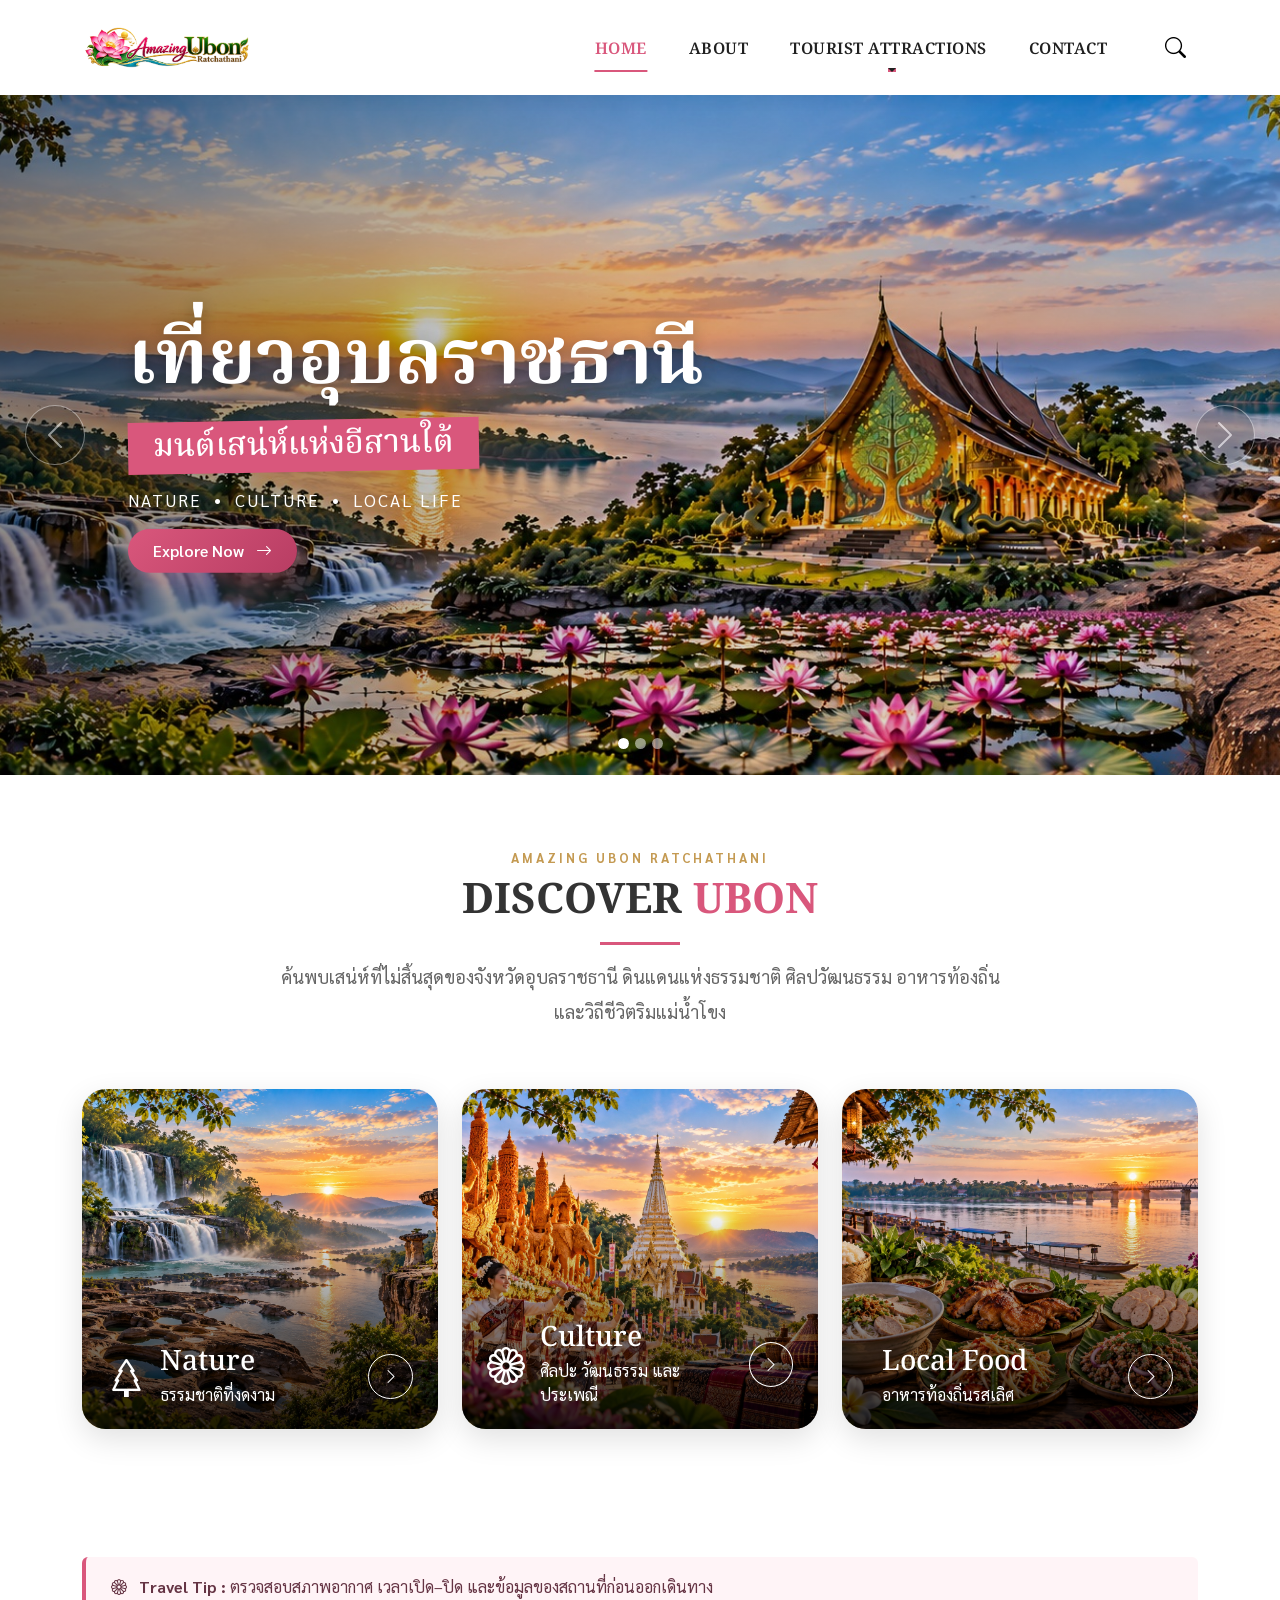
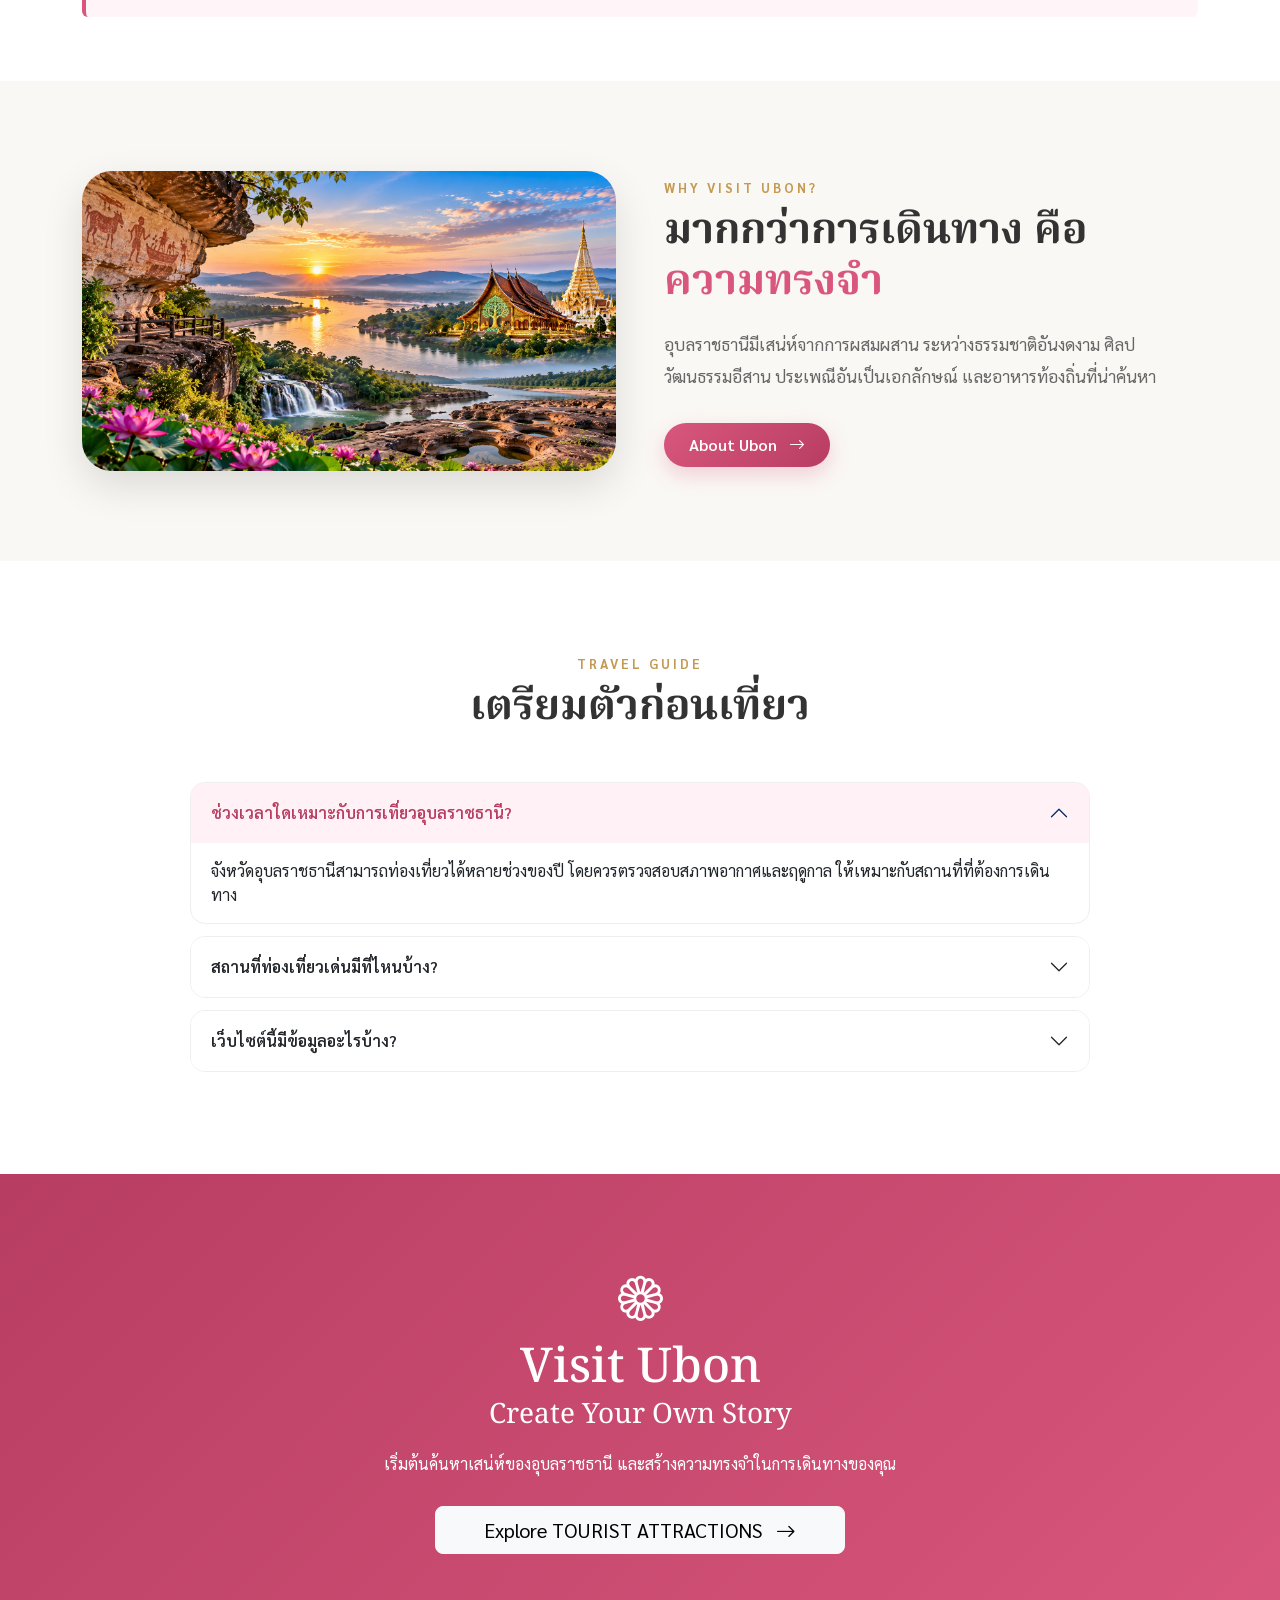
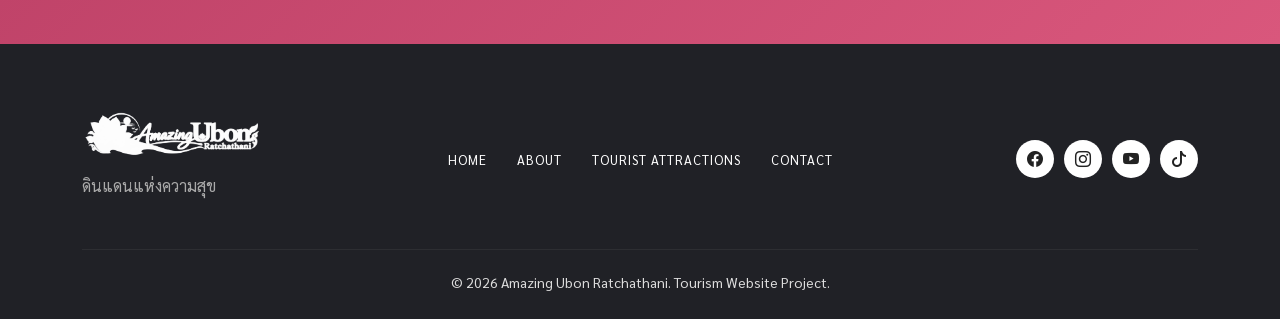
==== commit 83e4b1df: "update v1" ====
--- a/index.html
+++ b/index.html
@@ -448,6 +448,12 @@
 
 </div>
 
+            </div> <!-- /.row g-4 -->
+
+        </div> <!-- /.container -->
+
+    </section> <!-- /.discover-section -->
+
 
     <!-- ==================================================
      TRAVEL ALERT
--- a/css/style.css
+++ b/css/style.css
@@ -2849,4 +2849,6 @@
 
 #local-food {
     scroll-margin-top: 100px;
-}+}
+
+
